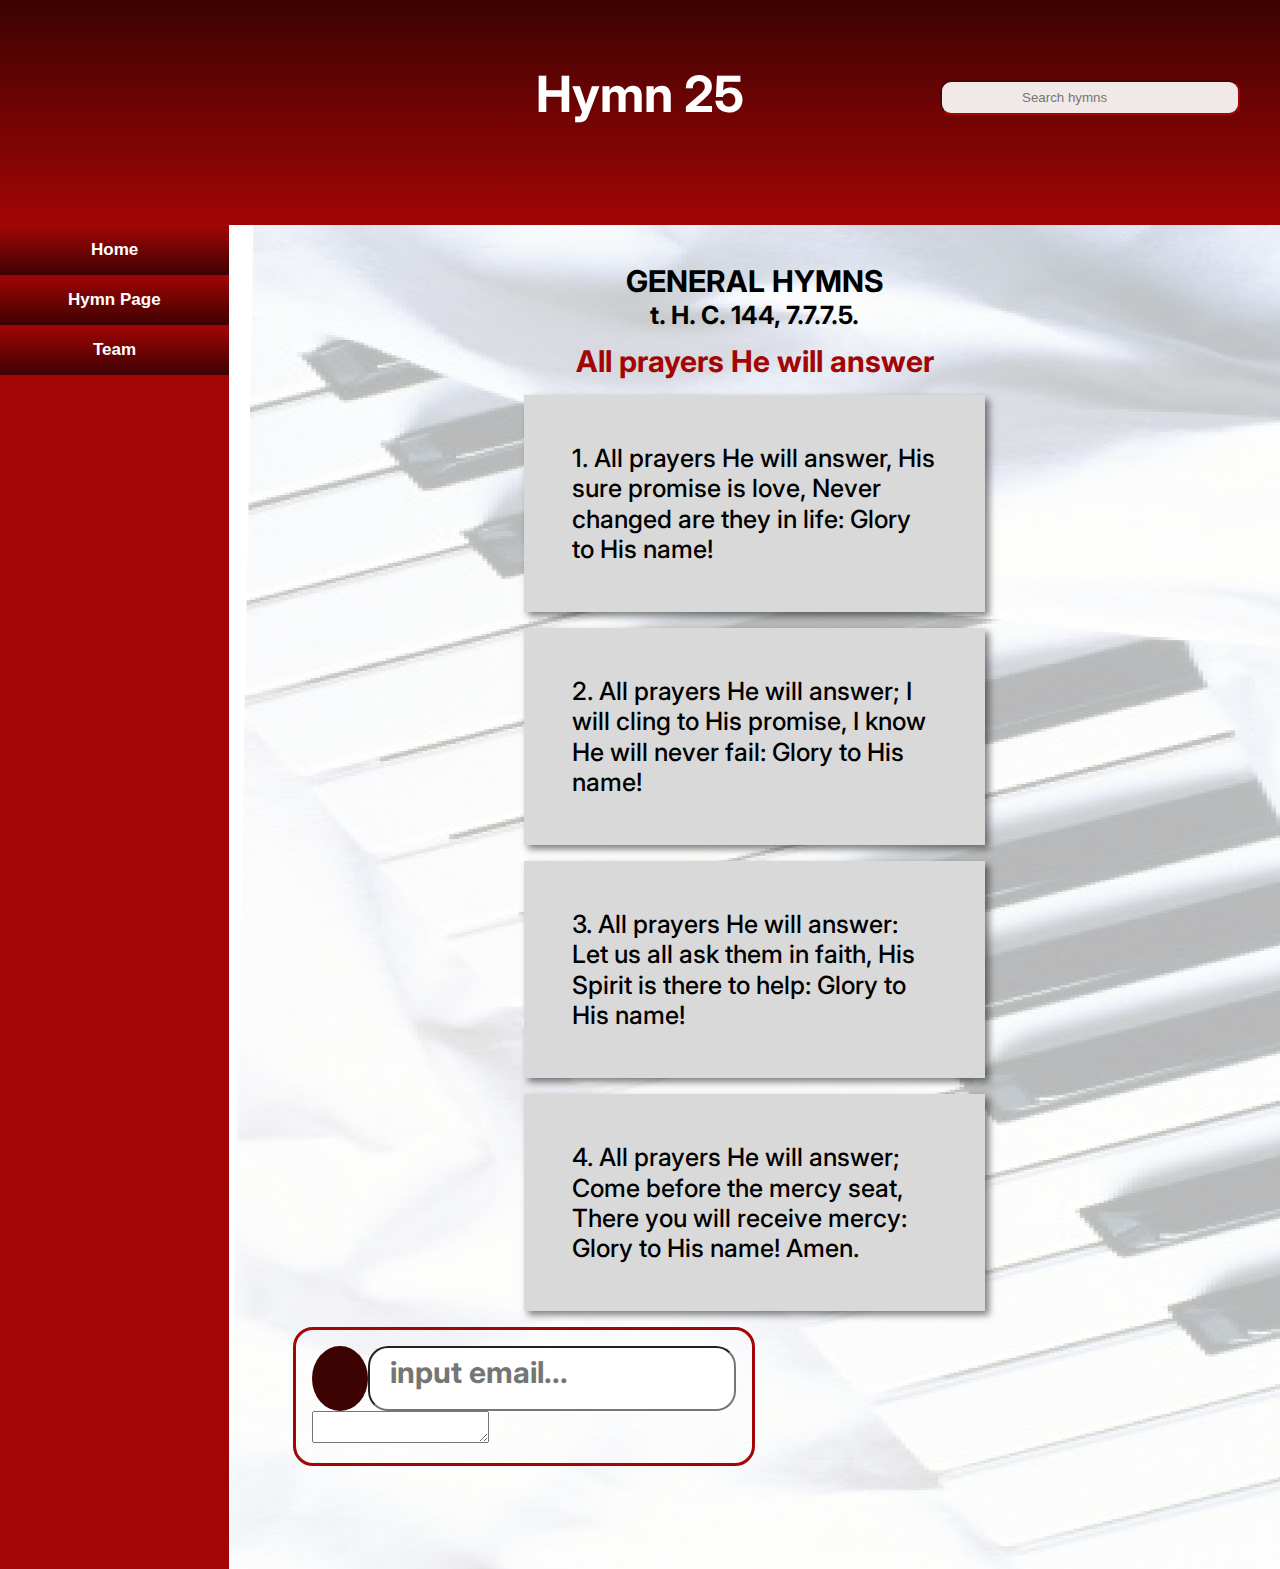
==== hymn.html @ df393f8c "latest push" ====
<!DOCTYPE html>
<html lang="en">
<head>
    <meta charset="UTF-8">
    <meta name="viewport" content="width=device-width, initial-scale=1.0">
    <title>Document</title>
    <link rel="stylesheet" href="team.css">
    <link rel="stylesheet" href="hymns.css">
    <link href="https://fonts.googleapis.com/css2?family=Inter:ital,opsz,wght@0,14..32,100..900;1,14..32,100..900&display=swap" rel="stylesheet">
</head>
<body>
    <div class="team">
        <h4>Hymn 25</h4>

        <form action="">
            <input type="text" placeholder="Search hymns">
        </form>
    </div>
    <main>
        <div class="bar">
            <a href="index.html"><button class="btn one">Home</button> <br></a>
           <a href="hymn.html">  <button class="btn two" >Hymn Page</button> <br></a>
           <a href="team.html"> <button class="btn three">Team</button> <br></a>
        </div>
        <div class="content hymns">

            <div class="headings">
                <h3 class="type">GENERAL HYMNS</h3>
                <h3 class="desc">t. H. C. 144, 7.7.7.5.</h3>
                <h3 class="title"> All prayers He will answer</h3>
            </div>
            <div class="stanzas">
                <div class="stanza">
                    1. All prayers He will answer,
                    His sure promise is love,
                    Never changed are they in life:
                    Glory to His name!
                </div>
                <div class="stanza">
                    2. All prayers He will answer;
                    I will cling to His promise,
                    I know He will never fail:
                    Glory to His name!
                </div>
                <div class="stanza">
                    3. All prayers He will answer: 
                    Let us all ask them in faith,
                    His Spirit is there to help:
                    Glory to His name!
                </div>
                <div class="stanza">
                    4. All prayers He will answer;
                    Come before the mercy seat,
                    There you will receive mercy:
                    Glory to His name!

                    Amen.
                </div>
                
            </div>

            <section class="comment">
                <div class="head">
                    <div></div>
                    <input type="text" placeholder="input email...">
                </div>
                <textarea name="" id=""></textarea>

            </section>
        </div>
    </main>
   
</body>
</html>
---- team.css ----
* {
    margin: 0;
    box-sizing: border-box;
    padding: 0;
}
.team {
    height: 25vh;
    width: 100%;
    background: linear-gradient(to bottom, #3D0202, #A30505);
    color: white;
    padding-top: 4rem;
    display: flex;
    justify-content: center;
    position: relative;
    
}

.team input{
    margin-left: 13rem;
    margin-top: 1rem;
    padding: 8px 5rem;
    border-radius: 11px;
   
    border-color: #A30505;
} 
div h4 {
    font-family: Inter;
    font-size: 50px;
    font-weight: 700;
    line-height: 60.51px;
    text-align: center;
    /* margin-left: 30rem; */
}


.team input{
    position: absolute;
    background-color: #F1E8E8;
    position: absolute;
    width: 300px;
    right: 40px;
}


main{
    display: flex;
}
main .content{
    width: 100%;
    padding: 3% 5%;
    background-image: url(images/piano\ 1.png);
    background-size: contain;
    background-repeat: no-repeat;
    background-position: center;
    background-size: 100% 100%;
    width: 100vw;
    height: fit-content;
}
.bar {
    height: auto;
    min-height: 75vh;
    width: 230px;
    background-color: #A30505;
}
button{
    background: linear-gradient(180deg, #A30505 0%, #3D0202 100%);
    color: white;
    font-size: 17px;
    font-weight: bolder;
    text-align: center;
    border: none;
}
.three{
    padding: 15px 93px;
}
.one {
    padding: 15px 91px;
}
.two {
    text-align: center;
    padding: 15px 68px;
}


main section{
    margin-bottom: 4rem;
}
section h4{
    text-align: left;
    display: block;
    font-family: Inter;
    font-size: 30px;
    font-weight: 700;
    line-height: 36.31px;
    margin-bottom: 2rem;
}

.cards{
    display: flex;
    flex-wrap: wrap;
    gap: 50px 3.3%;
}
.cards .card{
    width: 30%;
    border: 3px solid #3D0202;
    position: relative;
    width: 30%;
    border-radius: 20px; /* Apply border-radius */
    padding: 1.5rem 1rem;
    overflow: hidden; /* Ensures content respects the border-radius */
    background-clip: padding-box, border-box;
}
.card img{
    width: 91px;
    height: 91px;
    margin: auto;
    margin-bottom: 3rem;
    
}
.cards .card .name{
    font-family: Inter;
    font-size: 30px;
    font-weight: 700;
    line-height: 36.31px;
    text-align: center;
}
.cards .card .title{
    font-family: Inter;
    font-size: 20px;
    font-weight: 700;
    line-height: 24.2px;
    text-align: center;
    margin-bottom: 3rem;
}
---- hymns.css ----
*{
    margin: 0%;
    padding: 0;
    box-sizing: border-box;
}
.hymns{
    display: flex;
    justify-content: center;
    flex-direction: column;
    /* padding: 3% 10%; */
}
.hymns .headings .type{
    font-family: Inter;
    font-size: 30px;
    font-weight: 700;
    line-height: 36.31px;
    text-align: center;
   
}
.hymns .headings .desc{
    font-family: Inter;
    font-size: 25px;
    font-weight: 700;
    line-height: 30.26px;
    text-align: center;
    margin-bottom: 0.8rem;
}
.hymns .headings .title{
    font-family: Inter;
    font-size: 30px;
    font-weight: 700;
    line-height: 36.31px;
    color: #A30505;
    text-align: center;
    margin-bottom: 1rem;
}
.hymns .stanzas{
    width: 50%;
    margin: auto;
}
.hymns .stanzas .stanza{
    width: 100%;
    padding: 3rem;
    height: fit-content;
    background-color: #D9D9D9;
    font-family: Inter;
    font-size: 25px;
    font-weight: 500;
    line-height: 30.26px;
    margin-bottom: 1rem;
    box-shadow: 4px 4px 7px 0px #00000080;

}

.hymns .comment{
    width: 50%;
    border-radius: 20px;
    border: 3px solid #A30505;
    padding: 1rem;
}
.hymns .comment .head div{
    background-color: #3D0202;
    height: 65px;
    width: 65px;
    border-radius: 50%;
}
.hymns .comment .head{
    display: flex;
}
.hymns .comment .head input{
    height: 65px;
     border-radius: 20px;
     width: 100%;
     padding-left: 20px;
     display: flex;
     align-items: center;
}
.hymns .comment .head input::placeholder{
    font-family: Inter;
    font-size: 30px;
    font-weight: 700;
    line-height: 36.31px;
    

}
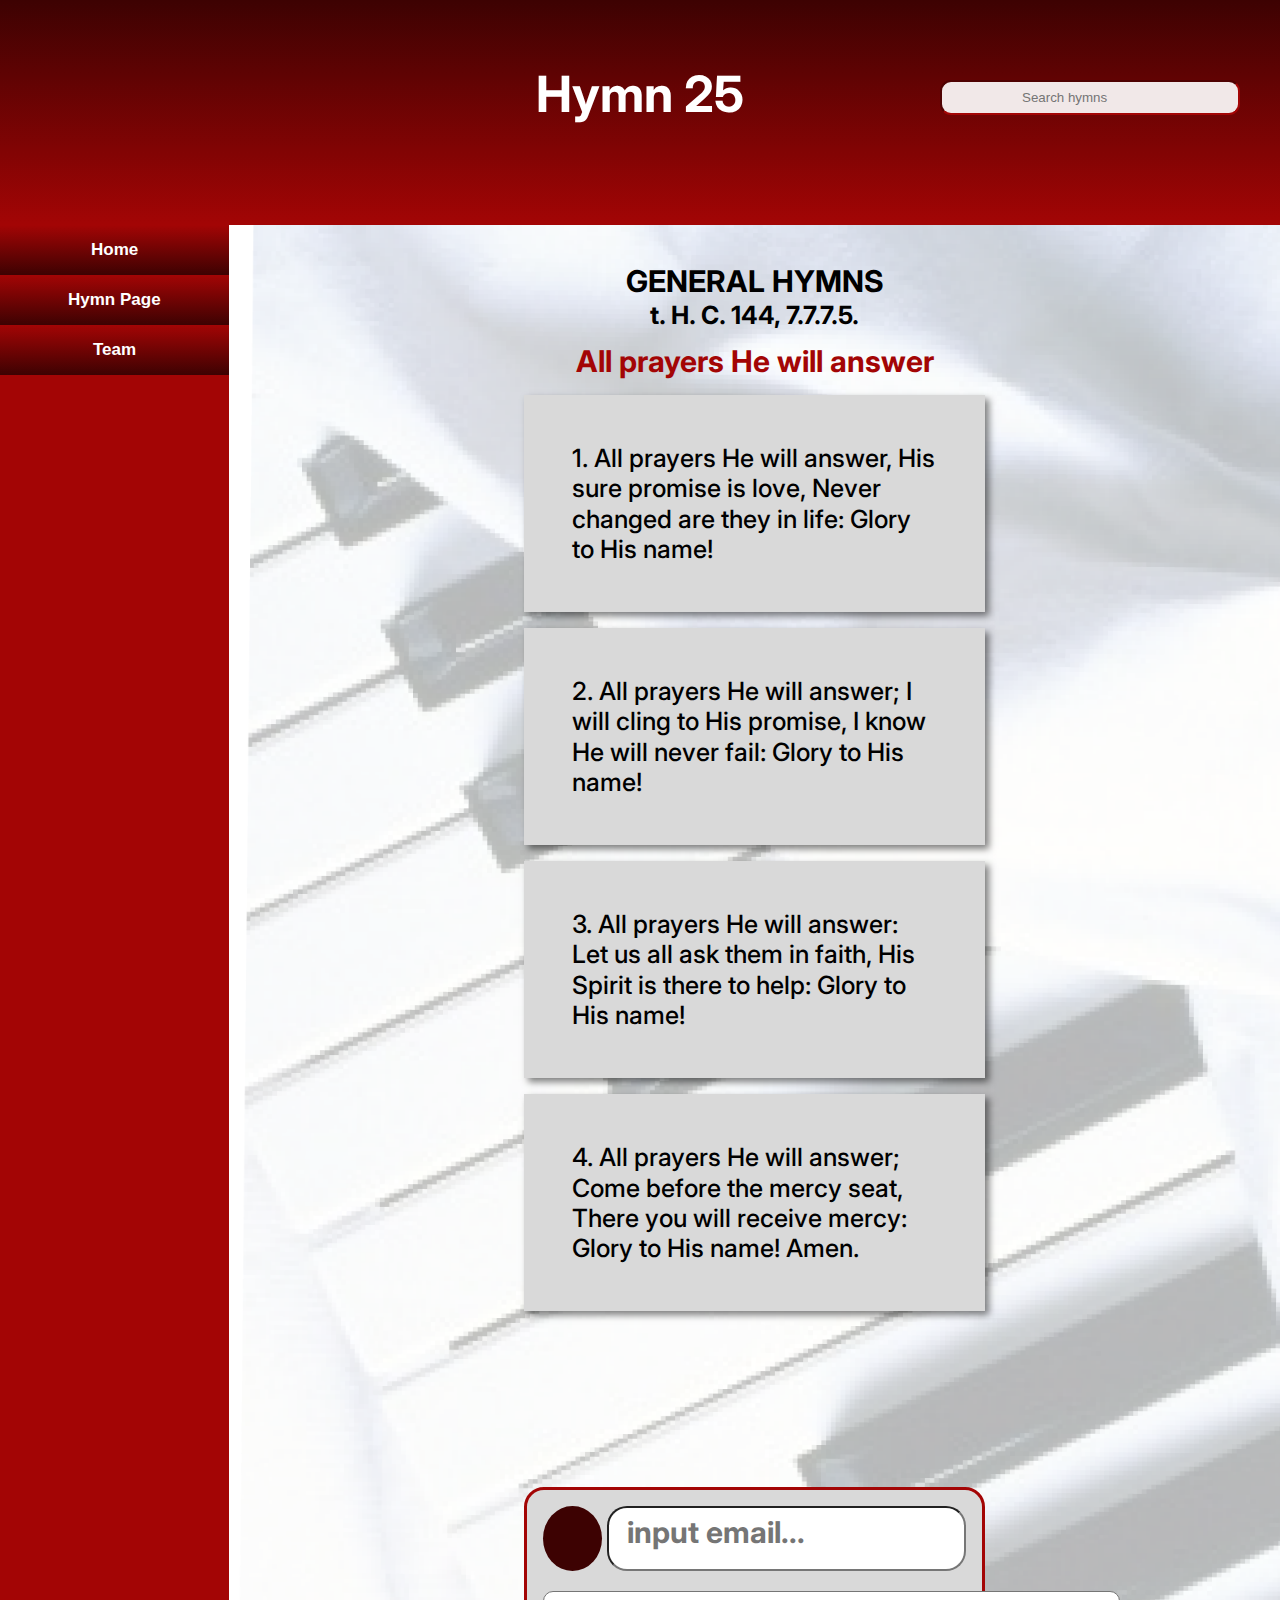
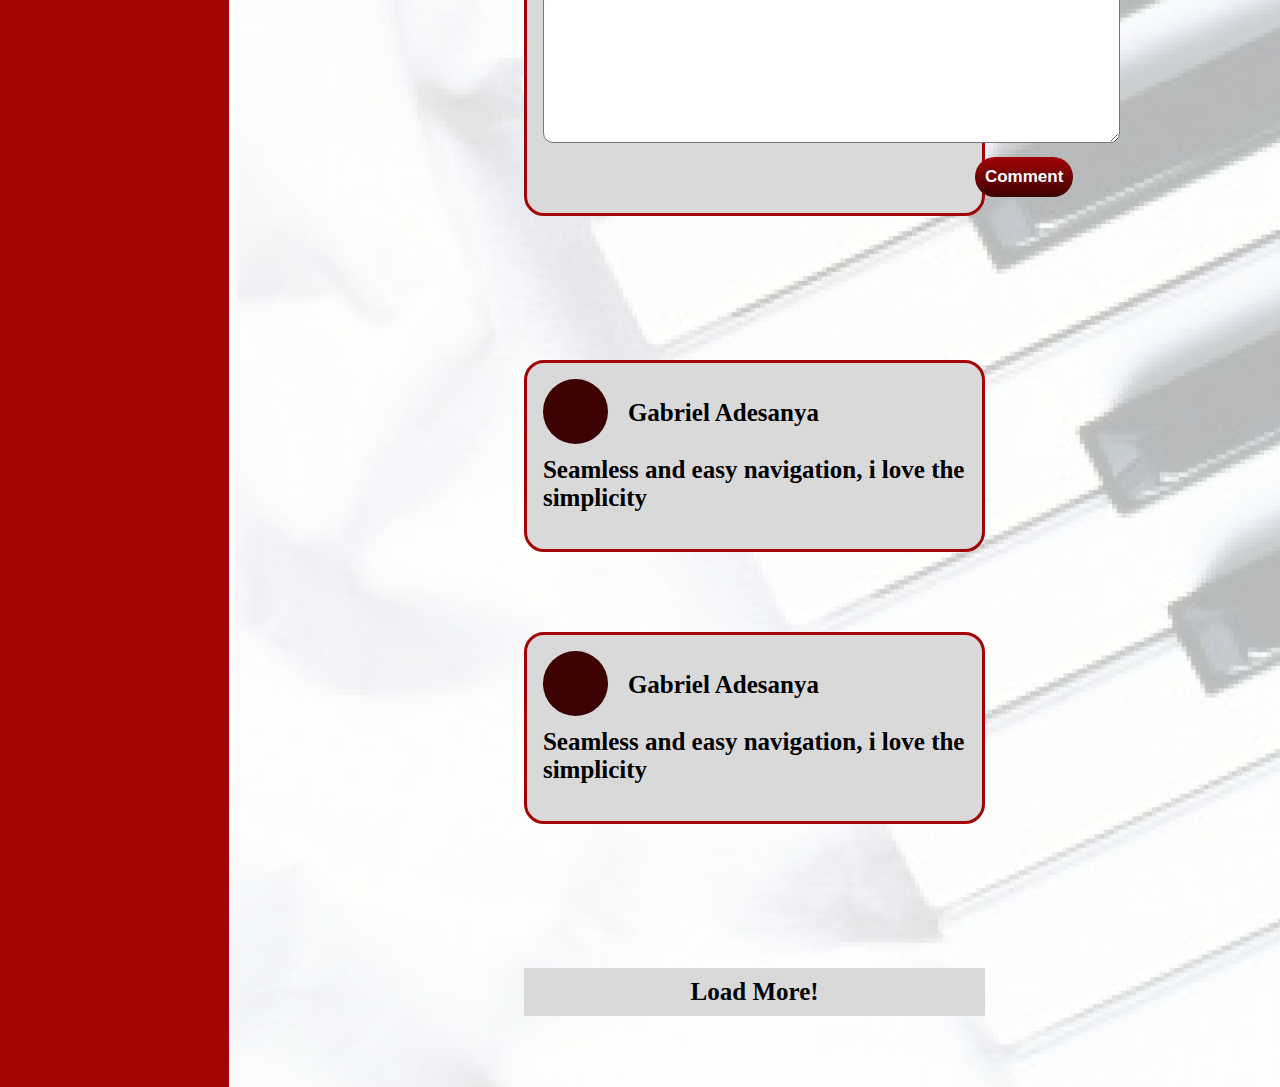
==== commit e2e024f4: "second commit" ====
--- a/hymn.html
+++ b/hymn.html
@@ -64,8 +64,30 @@
                     <div></div>
                     <input type="text" placeholder="input email...">
                 </div>
-                <textarea name="" id=""></textarea>
+                <textarea name="" id="" rows="10" cols="70"></textarea>
+                <button class="btn-four"> Comment</button>
+            </section>
 
+            <section class="comment-two">
+                <div class="head-one">
+                    <div class="head-two"></div>
+                <span class="name">Gabriel Adesanya</span>
+            </div>
+                <p class="seam">Seamless and easy navigation, i love the 
+                    simplicity</p>
+            </section>
+
+            <section class="comment-three">
+                <div class="head-one">
+                    <div class="head-two"></div>
+                <span class="name">Gabriel Adesanya</span>
+            </div>
+                <p class="seam">Seamless and easy navigation, i love the 
+                    simplicity</p>
+            </section>
+
+            <section class="comment-more">
+                <div class="load-more">Load More!</div>
             </section>
         </div>
     </main>
--- a/hymns.css
+++ b/hymns.css
@@ -55,13 +55,16 @@
 .hymns .comment{
     width: 50%;
     border-radius: 20px;
+    background-color: #D9D9D9;
     border: 3px solid #A30505;
     padding: 1rem;
+    margin-left: 25%;
+    margin-top: 10rem;
 }
 .hymns .comment .head div{
     background-color: #3D0202;
     height: 65px;
-    width: 65px;
+    width: 70px;
     border-radius: 50%;
 }
 .hymns .comment .head{
@@ -69,17 +72,82 @@
 }
 .hymns .comment .head input{
     height: 65px;
-     border-radius: 20px;
-     width: 100%;
-     padding-left: 20px;
-     display: flex;
-     align-items: center;
+    border-radius: 20px;
+    width: 100%;
+    padding-left: 18px;
+    display: flex;
+    margin-left: 5px;
 }
 .hymns .comment .head input::placeholder{
     font-family: Inter;
     font-size: 30px;
     font-weight: 700;
-    line-height: 36.31px;
-    
+    line-height: 35.31px;
+}
+textarea {
+    border-radius: 10px;
+    margin-top: 20px;
+}
+.btn-four {
+    padding: 10px;
+    background-color: #A30505;
+    color: white;
+    border-radius: 20px;
+    margin-left: 27rem;
+    margin-top: 10px;
+}
+.comment-two {
+    width: 50%;
+    height: 12rem;
+    border-radius: 20px;
+    background-color: #D9D9D9;
+    border: 3px solid #A30505;
+    padding: 1rem;
+    margin-left: 25%;
+    margin-top: 5rem;
+}
+.head-one {
+    display: flex;
+}
+.head-two {
+    background-color: #3D0202;
+    height: 65px;
+    width: 65px;
+    border-radius: 50%;
+}
+.name {
+    font-size: 25px;
+    font-weight: bolder;
+    margin-left: 20px;
+    margin-top: 20px;
+}
+.seam {
+    font-size: 25px;
+    font-weight: bold;
+    margin-top: 12px;
+}
+.comment-three {
+    width: 50%;
+    height: 12rem;
+    border-radius: 20px;
+    background-color: #D9D9D9;
+    border: 3px solid #A30505;
+    padding: 1rem;
+    margin-left: 25%;
+    margin-top: 1rem;
+}
+.load-more {
+    background-color: #D9D9D9;
+    color: black;
+    text-align: center;
+    font-size: 25px;
+    padding: 10px;
+}
+.comment-more {
+    width: 50%;
+    height: 1rem;
+    margin-left: 25%;
+    margin-top: 5rem;
+    font-weight: bolder;
+}
 
-}
